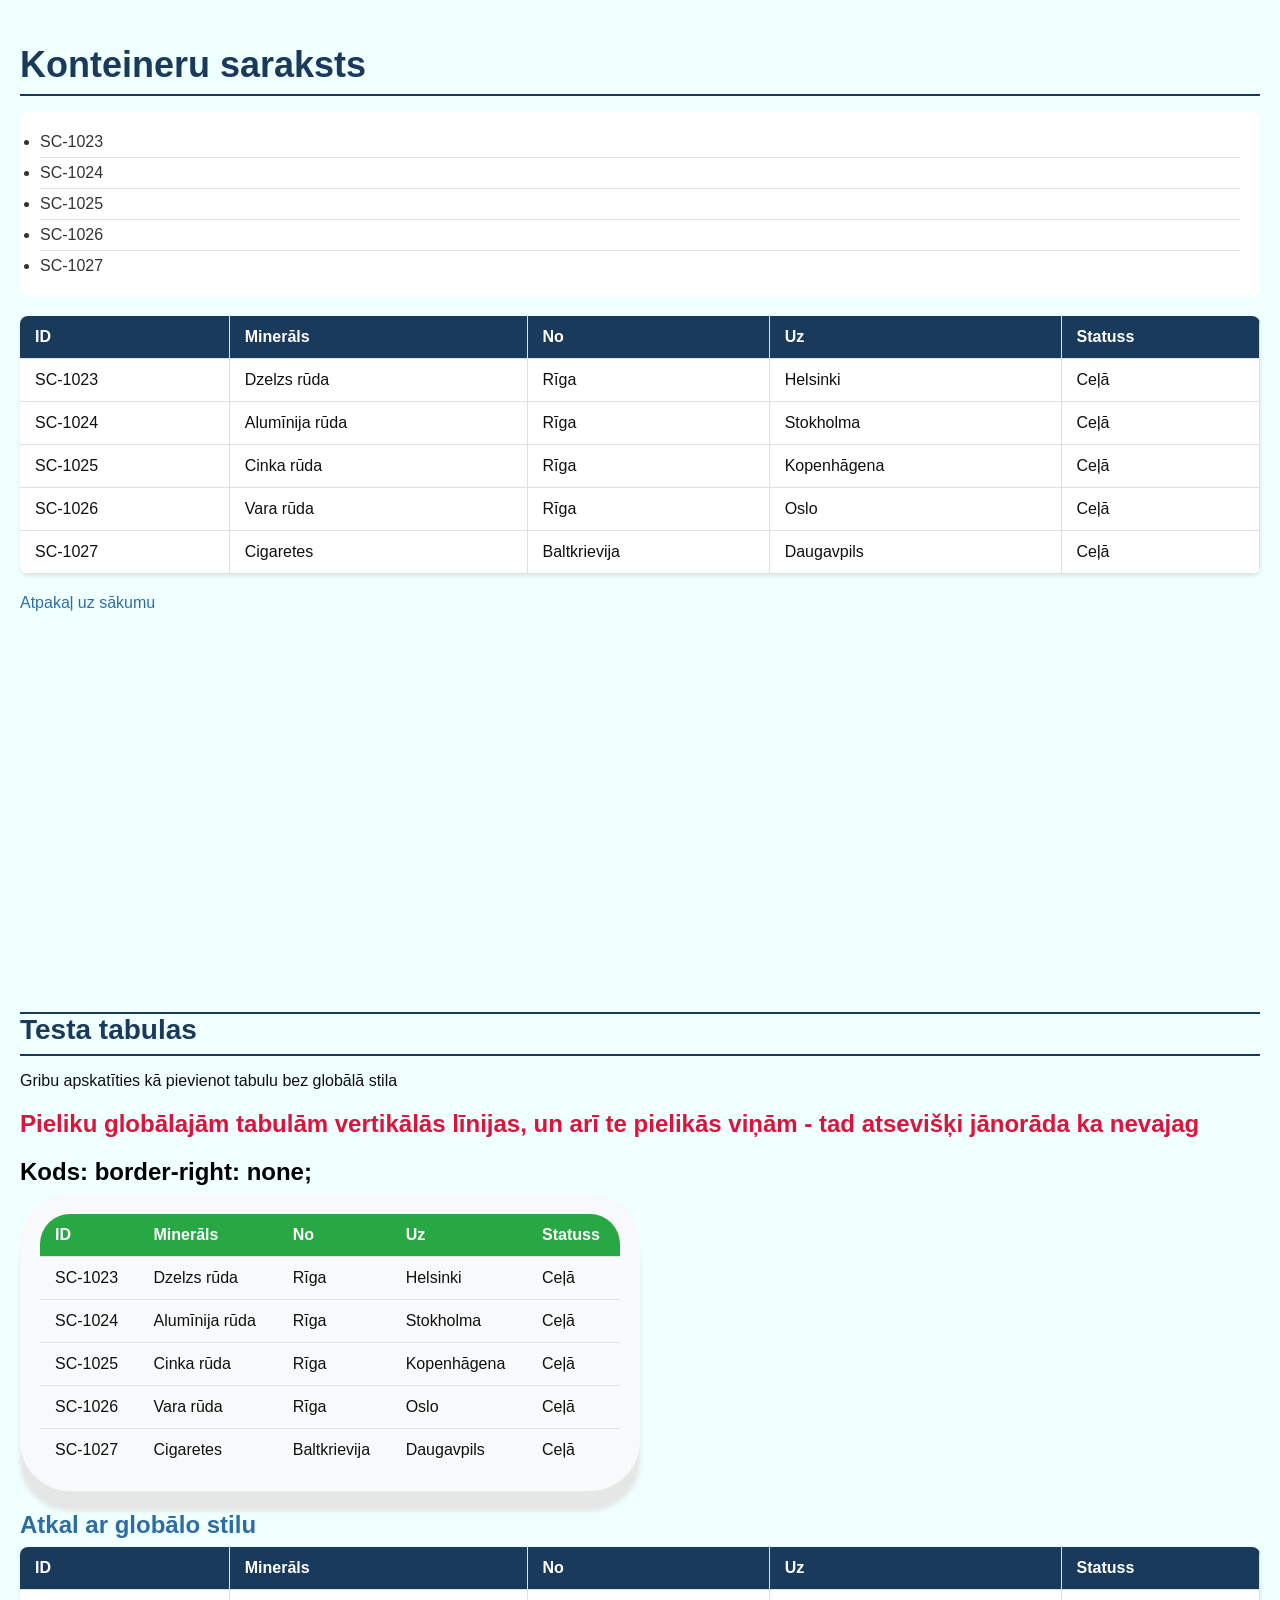
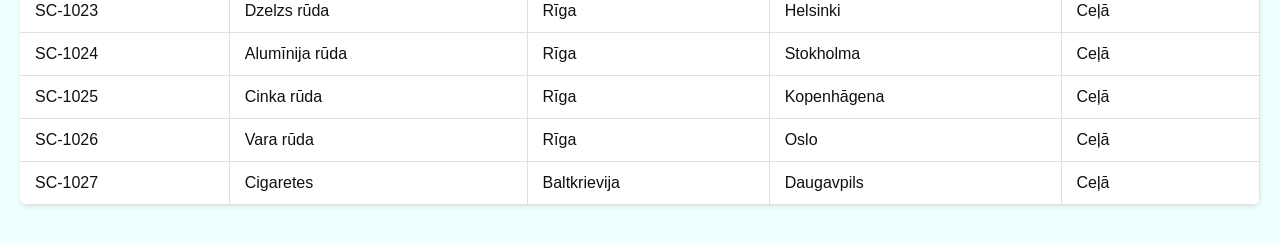
==== html/konteineri.html @ 4b318514 "Pievieno HTML projektu" ====
<!DOCTYPE html>
<html lang="lv">
    <head>
        <meta charset="UTF-8">
        <title>Konteineri</title>
        <link rel="stylesheet" href="style.css">
</head>
    <body>
        <h1>Konteineru saraksts</h1>

        <ul>
            <li>SC-1023</li>
            <li>SC-1024</li>
            <li>SC-1025</li>
            <li>SC-1026</li>
            <li>SC-1027</li>
        </ul>
        
    </body>
<table>

<thead>
    <tr>
        <th>ID</th>
        <th>Minerāls</th>
        <th>No</th>
        <th>Uz</th>
        <th>Statuss</th>
    </tr>
</thead>

<tbody>
    <tr>
        <td>SC-1023</td>
        <td>Dzelzs rūda</td>
        <td>Rīga</td>
        <td>Helsinki</td>
        <td>Ceļā</td>
    </tr>
    <tr>
        <td>SC-1024</td>
        <td>Alumīnija rūda</td>
        <td>Rīga</td>
        <td>Stokholma</td>
        <td>Ceļā</td>
    </tr>
    <tr>
        <td>SC-1025</td>
        <td>Cinka rūda</td>
        <td>Rīga</td>
        <td>Kopenhāgena</td>
        <td>Ceļā</td>
    </tr>
    <tr>
        <td>SC-1026</td>
        <td>Vara rūda</td>
        <td>Rīga</td>
        <td>Oslo</td>
        <td>Ceļā</td>
    </tr>
    <tr>
        <td>SC-1027</td>
        <td>Cigaretes</td>
        <td>Baltkrievija</td>
        <td>Daugavpils</td>
        <td>Ceļā</td>
    </tr>


</table>

<p><a href="index.html">Atpakaļ uz sākumu</a></p> 

<h3>Testa tabulas</h3>

<p>Gribu apskatīties kā pievienot tabulu bez globālā stila</p>

<h2 style="color: crimson;">Pieliku globālajām tabulām vertikālās līnijas, un arī te pielikās viņām - tad atsevišķi jānorāda ka nevajag</h2>
<h2 style="color: black;">Kods: border-right: none;</h2>

<table class="table-alt">

<thead>
    <tr>
        <th>ID</th>
        <th>Minerāls</th>
        <th>No</th>
        <th>Uz</th>
        <th>Statuss</th>
    </tr>
</thead>

<tbody>
    <tr>
        <td>SC-1023</td>
        <td>Dzelzs rūda</td>
        <td>Rīga</td>
        <td>Helsinki</td>
        <td>Ceļā</td>
    </tr>
    <tr>
        <td>SC-1024</td>
        <td>Alumīnija rūda</td>
        <td>Rīga</td>
        <td>Stokholma</td>
        <td>Ceļā</td>
    </tr>
    <tr>
        <td>SC-1025</td>
        <td>Cinka rūda</td>
        <td>Rīga</td>
        <td>Kopenhāgena</td>
        <td>Ceļā</td>
    </tr>
    <tr>
        <td>SC-1026</td>
        <td>Vara rūda</td>
        <td>Rīga</td>
        <td>Oslo</td>
        <td>Ceļā</td>
    </tr>
    <tr>
        <td>SC-1027</td>
        <td>Cigaretes</td>          
        <td>Baltkrievija</td>
        <td>Daugavpils</td>
        <td>Ceļā</td>
    </tr>
</table>

<h2>Atkal ar globālo stilu</h2>

<table>

<thead>
    <tr>
        <th>ID</th>
        <th>Minerāls</th>
        <th>No</th>
        <th>Uz</th>
        <th>Statuss</th>
    </tr>
</thead>

<tbody>
    <tr>
        <td>SC-1023</td>
        <td>Dzelzs rūda</td>
        <td>Rīga</td>
        <td>Helsinki</td>
        <td>Ceļā</td>
    </tr>
    <tr>
        <td>SC-1024</td>
        <td>Alumīnija rūda</td>
        <td>Rīga</td>
        <td>Stokholma</td>
        <td>Ceļā</td>
    </tr>
    <tr>
        <td>SC-1025</td>
        <td>Cinka rūda</td>
        <td>Rīga</td>
        <td>Kopenhāgena</td>
        <td>Ceļā</td>
    </tr>
    <tr>
        <td>SC-1026</td>
        <td>Vara rūda</td>
        <td>Rīga</td>
        <td>Oslo</td>
        <td>Ceļā</td>
    </tr>
    <tr>
        <td>SC-1027</td>
        <td>Cigaretes</td>
        <td>Baltkrievija</td>
        <td>Daugavpils</td>
        <td>Ceļā</td>
    </tr>


</table>

<!-- <p><a href="index.html">Atpakaļ uz sākumu</a></p> -->


</html>
---- html/style.css ----
body {
    font-family: Arial, sans-serif;
    background-color: azure;
    color: #101010 ;
    margin: auto;
    padding: 20px;

}


h1 {
    color: #1a3a5c;       
    font-size: 36px;       
    margin-bottom: 10px;   
    border-bottom: 2px solid #1a3a5c;
    padding-bottom: 8px;
}

h2 {
    color: #2e6da4;       
    font-size: 24px;
    margin-bottom: 8px;
}

h3 {
    color: #1a3a5c;       
    font-size: 28px;       
    margin-bottom: 10px;
    margin-top: 400px;   
    border-bottom: 2px solid #1a3a5c;
    border-top: 2px solid #1a3a5c;
    padding-bottom: 8px;
}


ul {
    background-color: #ffffff;   
    padding: 15px 20px;          
    border-radius: 8px;          
    list-style-type: disc;      
    margin-bottom: 20px;

}

li {
    padding: 6px 0;              
    border-bottom: 1px solid #e0e0e0;  
    color: #333333;
}

li:last-child {
    border-bottom: none;        
}


a {
    color: #2e6da4;              
    text-decoration: none;       
}

a:hover {
    color: #1a3a5c;              
    text-decoration: underline; 
}

nav ul {
    background-color: #1a3a5c;  
    padding: 12px 20px;
    border-radius: 8px;
}

nav li {
    border-bottom: 1px solid #2e6da4;
    padding: 8px 0;
}

nav a {
    color: #ffffff;              
    font-weight: bold;
}

nav a:hover {
    color: #a8d0f0;             
}

table {
    width: 100%;
    border-collapse: collapse;
    margin-bottom: 20px;
    background-color: #ffffff;
    border-radius: 8px;
    overflow: hidden;
    box-shadow: 0 2px 4px rgba(0,0,0,0.1);
}

th, td {
    padding: 12px 15px;
    text-align: left;
    border-bottom: 1px solid #e0e0e0;
    border-right: 1px solid #e0e0e0;
}

th {
    background-color: #1a3a5c;
    color: #ffffff;
    font-weight: bold;
}

tbody tr:hover {
    background-color: #f5f5f5;
}


.table-alt {
    width: 50%;
    border-collapse: collapse;
    margin-bottom: 20px;
    background-color: #f8f9fa;
    border-radius: 50px;
    overflow: hidden;
    box-shadow: 0 20px 4px rgba(134, 7, 7, 0.1);
    border: 20px solid #28a745;
}

.table-alt th, .table-alt td {
    padding: 12px 15px;
    text-align: left;
    border-bottom: 1px solid #dee2e6;
    border-right: none;
}

.table-alt th {
    background-color: #28a745;
    color: #ffffff;
    font-weight: bold;
}

.table-alt tbody tr:hover {
    background-color: #e9ecef;
}
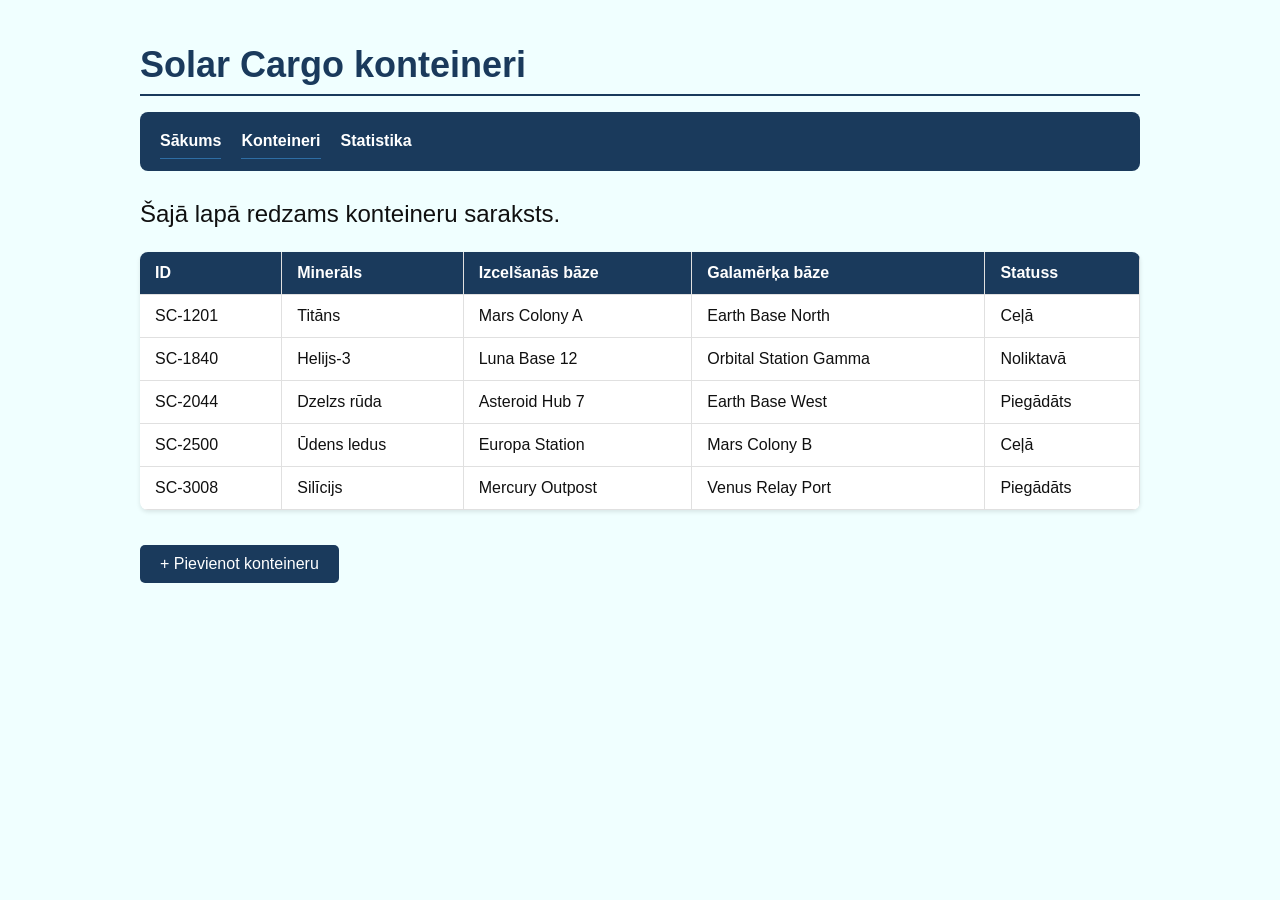
==== commit 14466559: "Pievienota add-container lapa, pārtaisīts dizains" ====
--- a/html/konteineri.html
+++ b/html/konteineri.html
@@ -1,188 +1,78 @@
 <!DOCTYPE html>
 <html lang="lv">
     <head>
-        <meta charset="UTF-8">
-        <title>Konteineri</title>
-        <link rel="stylesheet" href="style.css">
+    <meta charset="UTF-8">
+    <title>Solar Cargo - Konteineri</title>
+    <link rel="stylesheet" href="style.css">
 </head>
-    <body>
-        <h1>Konteineru saraksts</h1>
+<body>
 
+    <h1>Solar Cargo konteineri</h1>
+
+    <nav>
         <ul>
-            <li>SC-1023</li>
-            <li>SC-1024</li>
-            <li>SC-1025</li>
-            <li>SC-1026</li>
-            <li>SC-1027</li>
+            <li><a href="index.html">Sākums</a></li>
+            <li><a href="konteineri.html">Konteineri</a></li>
+            <li><a href="statistika.html">Statistika</a></li>         
         </ul>
-        
-    </body>
-<table>
+    </nav>
 
-<thead>
-    <tr>
-        <th>ID</th>
-        <th>Minerāls</th>
-        <th>No</th>
-        <th>Uz</th>
-        <th>Statuss</th>
-    </tr>
-</thead>
+    <p style="padding-top: 5px; font-size: x-large;">Šajā lapā redzams konteineru saraksts.</p>
 
-<tbody>
-    <tr>
-        <td>SC-1023</td>
-        <td>Dzelzs rūda</td>
-        <td>Rīga</td>
-        <td>Helsinki</td>
-        <td>Ceļā</td>
-    </tr>
-    <tr>
-        <td>SC-1024</td>
-        <td>Alumīnija rūda</td>
-        <td>Rīga</td>
-        <td>Stokholma</td>
-        <td>Ceļā</td>
-    </tr>
-    <tr>
-        <td>SC-1025</td>
-        <td>Cinka rūda</td>
-        <td>Rīga</td>
-        <td>Kopenhāgena</td>
-        <td>Ceļā</td>
-    </tr>
-    <tr>
-        <td>SC-1026</td>
-        <td>Vara rūda</td>
-        <td>Rīga</td>
-        <td>Oslo</td>
-        <td>Ceļā</td>
-    </tr>
-    <tr>
-        <td>SC-1027</td>
-        <td>Cigaretes</td>
-        <td>Baltkrievija</td>
-        <td>Daugavpils</td>
-        <td>Ceļā</td>
-    </tr>
+    <table>
+
+        <tr>
+            <th>ID</th>
+            <th>Minerāls</th>
+            <th>Izcelšanās bāze</th>
+            <th>Galamērķa bāze</th>
+            <th>Statuss</th>
+        </ts>
+
+        <tr>
+            <td>SC-1201</td>
+            <td>Titāns</td>
+            <td>Mars Colony A</td>
+            <td>Earth Base North</td>
+            <td>Ceļā</td>
+        </tr>
+
+        <tr>
+            <td>SC-1840</td>
+            <td>Helijs-3</td>
+            <td>Luna Base 12</td>
+            <td>Orbital Station Gamma
+            <td>Noliktavā</td>
+        </tr>
+
+        <tr>
+            <td>SC-2044</td>
+            <td>Dzelzs rūda</td>
+            <td>Asteroid Hub 7</td>
+            <td>Earth Base West</td>
+            <td>Piegādāts</th>
+        </tr>
+
+        <tr>
+            <td>SC-2500
+            <td>Ūdens ledus</td>
+            <td>Europa Station</td>
+            <td>Mars Colony B</td>
+            <td>Ceļā</td>
+        </tr>
+
+        <tr>
+            <td>SC-3008</td>
+            <td>Silīcijs</td>
+            <td>Mercury Outpost</td>
+            <td>Venus Relay Port</td>
+            <td>Piegādāts</td>
+
+    </table>
 
 
-</table>
-
-<p><a href="index.html">Atpakaļ uz sākumu</a></p> 
-
-<h3>Testa tabulas</h3>
-
-<p>Gribu apskatīties kā pievienot tabulu bez globālā stila</p>
-
-<h2 style="color: crimson;">Pieliku globālajām tabulām vertikālās līnijas, un arī te pielikās viņām - tad atsevišķi jānorāda ka nevajag</h2>
-<h2 style="color: black;">Kods: border-right: none;</h2>
-
-<table class="table-alt">
-
-<thead>
-    <tr>
-        <th>ID</th>
-        <th>Minerāls</th>
-        <th>No</th>
-        <th>Uz</th>
-        <th>Statuss</th>
-    </tr>
-</thead>
-
-<tbody>
-    <tr>
-        <td>SC-1023</td>
-        <td>Dzelzs rūda</td>
-        <td>Rīga</td>
-        <td>Helsinki</td>
-        <td>Ceļā</td>
-    </tr>
-    <tr>
-        <td>SC-1024</td>
-        <td>Alumīnija rūda</td>
-        <td>Rīga</td>
-        <td>Stokholma</td>
-        <td>Ceļā</td>
-    </tr>
-    <tr>
-        <td>SC-1025</td>
-        <td>Cinka rūda</td>
-        <td>Rīga</td>
-        <td>Kopenhāgena</td>
-        <td>Ceļā</td>
-    </tr>
-    <tr>
-        <td>SC-1026</td>
-        <td>Vara rūda</td>
-        <td>Rīga</td>
-        <td>Oslo</td>
-        <td>Ceļā</td>
-    </tr>
-    <tr>
-        <td>SC-1027</td>
-        <td>Cigaretes</td>          
-        <td>Baltkrievija</td>
-        <td>Daugavpils</td>
-        <td>Ceļā</td>
-    </tr>
-</table>
-
-<h2>Atkal ar globālo stilu</h2>
-
-<table>
-
-<thead>
-    <tr>
-        <th>ID</th>
-        <th>Minerāls</th>
-        <th>No</th>
-        <th>Uz</th>
-        <th>Statuss</th>
-    </tr>
-</thead>
-
-<tbody>
-    <tr>
-        <td>SC-1023</td>
-        <td>Dzelzs rūda</td>
-        <td>Rīga</td>
-        <td>Helsinki</td>
-        <td>Ceļā</td>
-    </tr>
-    <tr>
-        <td>SC-1024</td>
-        <td>Alumīnija rūda</td>
-        <td>Rīga</td>
-        <td>Stokholma</td>
-        <td>Ceļā</td>
-    </tr>
-    <tr>
-        <td>SC-1025</td>
-        <td>Cinka rūda</td>
-        <td>Rīga</td>
-        <td>Kopenhāgena</td>
-        <td>Ceļā</td>
-    </tr>
-    <tr>
-        <td>SC-1026</td>
-        <td>Vara rūda</td>
-        <td>Rīga</td>
-        <td>Oslo</td>
-        <td>Ceļā</td>
-    </tr>
-    <tr>
-        <td>SC-1027</td>
-        <td>Cigaretes</td>
-        <td>Baltkrievija</td>
-        <td>Daugavpils</td>
-        <td>Ceļā</td>
-    </tr>
-
-
-</table>
-
-<!-- <p><a href="index.html">Atpakaļ uz sākumu</a></p> -->
-
-
+        
+     <a href="add-container.html" class="btn-add">+ Pievienot konteineru</a></li>
+        
+</body>
 </html>
--- a/html/style.css
+++ b/html/style.css
@@ -2,6 +2,7 @@
     font-family: Arial, sans-serif;
     background-color: azure;
     color: #101010 ;
+    max-width: 1000px;
     margin: auto;
     padding: 20px;
 
@@ -39,7 +40,6 @@
     border-radius: 8px;          
     list-style-type: disc;      
     margin-bottom: 20px;
-
 }
 
 li {
@@ -64,6 +64,9 @@
 }
 
 nav ul {
+    list-style: none;
+    display: flex;
+    gap: 20px;
     background-color: #1a3a5c;  
     padding: 12px 20px;
     border-radius: 8px;
@@ -122,20 +125,45 @@
     border: 20px solid #28a745;
 }
 
-.table-alt th, .table-alt td {
-    padding: 12px 15px;
-    text-align: left;
-    border-bottom: 1px solid #dee2e6;
-    border-right: none;
+.btn-add {
+    display: inline-block;
+    padding: 10px 20px;
+    background-color: #1a3a5c;
+    color: white !important;
+    text-decoration: none;
+    border-radius: 5px;
+    margin-top: 15px;
+    margin-bottom: 20px;
 }
 
-.table-alt th {
-    background-color: #28a745;
-    color: #ffffff;
-    font-weight: bold;
+.btn-add:hover {
+    background-color: #2e6da4;
+    text-decoration: none !important;
 }
 
-.table-alt tbody tr:hover {
-    background-color: #e9ecef;
+.add-container-form {
+    display: flex;
+    flex-direction: column;
+    gap: 12px;
+    max-width: 400px;
+    margin-top: 20px;
 }
 
+.form-group {
+    display: flex;
+    flex-direction: column;
+    gap: 4px;
+}
+
+.form-group input,
+.form-group select {
+    padding: 8px;
+    border: 1px solid #ccc;
+    border-radius: 5px;
+    font-size: 14px;
+}
+
+.form-group label {
+    font-weight: bold;
+    color: #1a3a5c;
+}
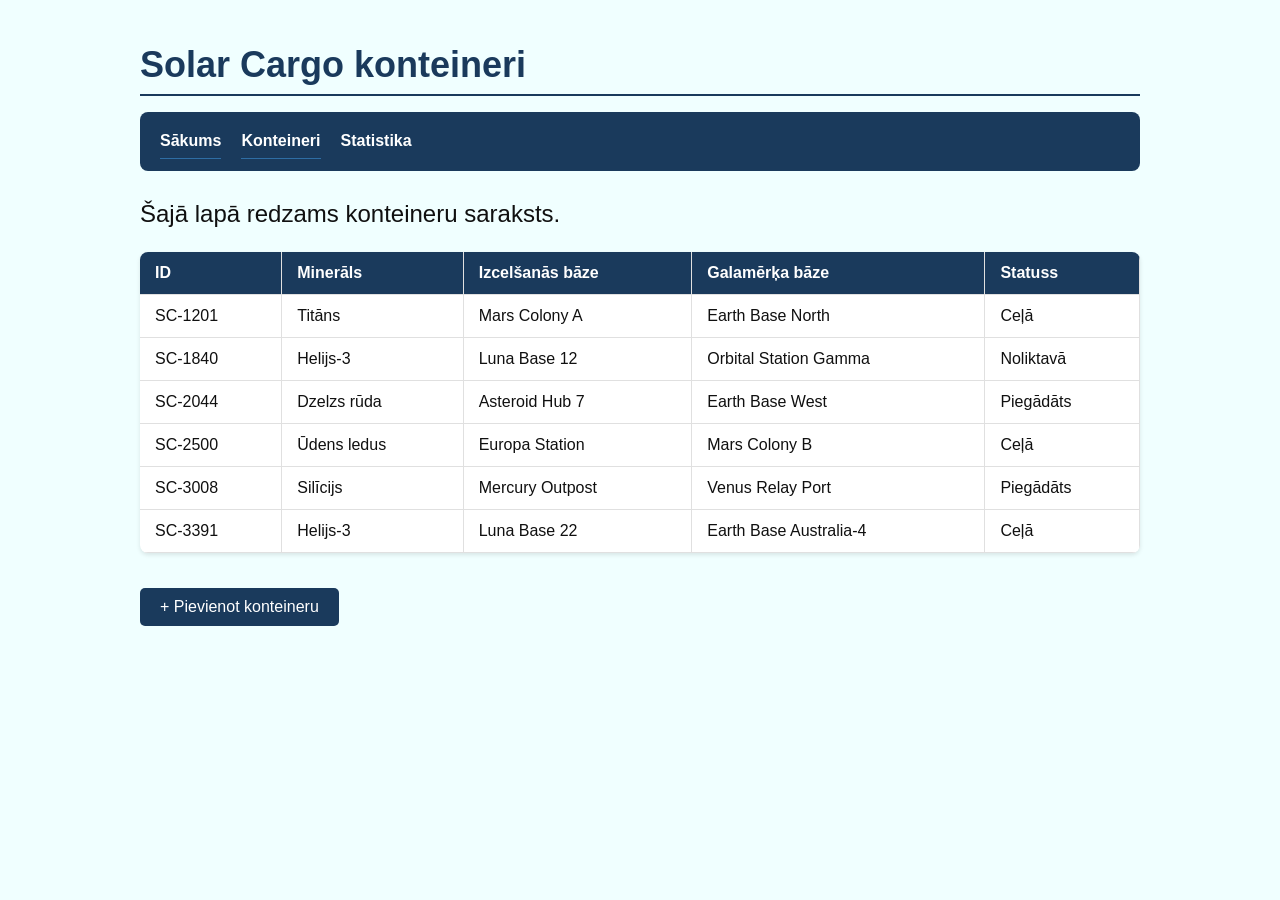
==== commit 2ef802c6: "Pievienota 1 rinda tabulai" ====
--- a/html/konteineri.html
+++ b/html/konteineri.html
@@ -67,11 +67,16 @@
             <td>Mercury Outpost</td>
             <td>Venus Relay Port</td>
             <td>Piegādāts</td>
+        
+        <tr>
+            <td>SC-3391</td>
+            <td>Helijs-3</td>
+            <td>Luna Base 22</td>
+            <td>Earth Base Australia-4</td>
+            <td>Ceļā</td>
 
     </table>
 
-
-        
      <a href="add-container.html" class="btn-add">+ Pievienot konteineru</a></li>
         
 </body>
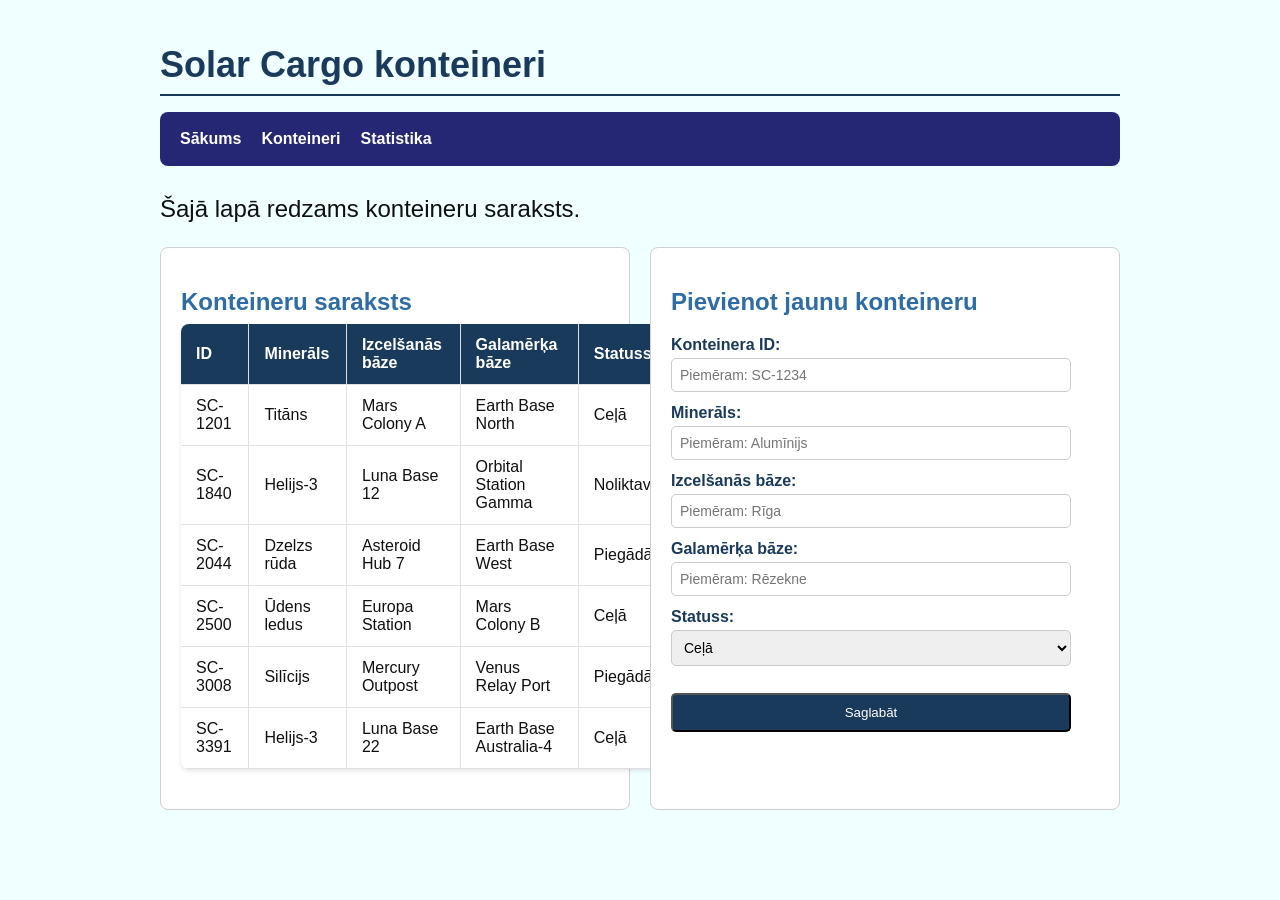
==== commit 2b985c44: "Salauzts" ====
--- a/html/konteineri.html
+++ b/html/konteineri.html
@@ -1,6 +1,6 @@
 <!DOCTYPE html>
 <html lang="lv">
-    <head>
+<head>
     <meta charset="UTF-8">
     <title>Solar Cargo - Konteineri</title>
     <link rel="stylesheet" href="style.css">
@@ -13,71 +13,101 @@
         <ul>
             <li><a href="index.html">Sākums</a></li>
             <li><a href="konteineri.html">Konteineri</a></li>
-            <li><a href="statistika.html">Statistika</a></li>         
+            <li><a href="statistika.html">Statistika</a></li>
         </ul>
     </nav>
 
     <p style="padding-top: 5px; font-size: x-large;">Šajā lapā redzams konteineru saraksts.</p>
 
-    <table>
+    <div class="layout">
 
-        <tr>
-            <th>ID</th>
-            <th>Minerāls</th>
-            <th>Izcelšanās bāze</th>
-            <th>Galamērķa bāze</th>
-            <th>Statuss</th>
-        </ts>
+        <section>
+            <h2>Konteineru saraksts</h2>
+            <table>
+                <tr>
+                    <th>ID</th>
+                    <th>Minerāls</th>
+                    <th>Izcelšanās bāze</th>
+                    <th>Galamērķa bāze</th>
+                    <th>Statuss</th>
+                </tr>
+                <tr>
+                    <td>SC-1201</td>
+                    <td>Titāns</td>
+                    <td>Mars Colony A</td>
+                    <td>Earth Base North</td>
+                    <td>Ceļā</td>
+                </tr>
+                <tr>
+                    <td>SC-1840</td>
+                    <td>Helijs-3</td>
+                    <td>Luna Base 12</td>
+                    <td>Orbital Station Gamma</td>
+                    <td>Noliktavā</td>
+                </tr>
+                <tr>
+                    <td>SC-2044</td>
+                    <td>Dzelzs rūda</td>
+                    <td>Asteroid Hub 7</td>
+                    <td>Earth Base West</td>
+                    <td>Piegādāts</td>
+                </tr>
+                <tr>
+                    <td>SC-2500</td>
+                    <td>Ūdens ledus</td>
+                    <td>Europa Station</td>
+                    <td>Mars Colony B</td>
+                    <td>Ceļā</td>
+                </tr>
+                <tr>
+                    <td>SC-3008</td>
+                    <td>Silīcijs</td>
+                    <td>Mercury Outpost</td>
+                    <td>Venus Relay Port</td>
+                    <td>Piegādāts</td>
+                </tr>
+                <tr>
+                    <td>SC-3391</td>
+                    <td>Helijs-3</td>
+                    <td>Luna Base 22</td>
+                    <td>Earth Base Australia-4</td>
+                    <td>Ceļā</td>
+                </tr>
+            </table>
+        </section>
 
-        <tr>
-            <td>SC-1201</td>
-            <td>Titāns</td>
-            <td>Mars Colony A</td>
-            <td>Earth Base North</td>
-            <td>Ceļā</td>
-        </tr>
+        <section>
+            <h2>Pievienot jaunu konteineru</h2>
+            <form action="#" method="post" class="add-container-form">
+                <div class="form-group">
+                    <label for="container-id">Konteinera ID:</label>
+                    <input type="text" id="container-id" name="container-id" placeholder="Piemēram: SC-1234" required>
+                </div>
+                <div class="form-group">
+                    <label for="mineral-type">Minerāls:</label>
+                    <input type="text" id="mineral-type" name="mineral-type" placeholder="Piemēram: Alumīnijs" required>
+                </div>
+                <div class="form-group">
+                    <label for="origin-base">Izcelšanās bāze:</label>
+                    <input type="text" id="origin-base" name="origin-base" placeholder="Piemēram: Rīga" required>
+                </div>
+                <div class="form-group">
+                    <label for="destination-base">Galamērķa bāze:</label>
+                    <input type="text" id="destination-base" name="destination-base" placeholder="Piemēram: Rēzekne" required>
+                </div>
+                <div class="form-group">
+                    <label for="status">Statuss:</label>
+                    <select id="status" name="status" required>
+                        <option value="cela">Ceļā</option>
+                        <option value="noliktava">Noliktavā</option>
+                        <option value="piegadats">Piegādāts</option>
+                    </select>
+                </div>
+                <button type="submit" class="btn-add">Saglabāt</button>
+            </form>
+        </section>
 
-        <tr>
-            <td>SC-1840</td>
-            <td>Helijs-3</td>
-            <td>Luna Base 12</td>
-            <td>Orbital Station Gamma
-            <td>Noliktavā</td>
-        </tr>
+    </div>
 
-        <tr>
-            <td>SC-2044</td>
-            <td>Dzelzs rūda</td>
-            <td>Asteroid Hub 7</td>
-            <td>Earth Base West</td>
-            <td>Piegādāts</th>
-        </tr>
-
-        <tr>
-            <td>SC-2500
-            <td>Ūdens ledus</td>
-            <td>Europa Station</td>
-            <td>Mars Colony B</td>
-            <td>Ceļā</td>
-        </tr>
-
-        <tr>
-            <td>SC-3008</td>
-            <td>Silīcijs</td>
-            <td>Mercury Outpost</td>
-            <td>Venus Relay Port</td>
-            <td>Piegādāts</td>
-        
-        <tr>
-            <td>SC-3391</td>
-            <td>Helijs-3</td>
-            <td>Luna Base 22</td>
-            <td>Earth Base Australia-4</td>
-            <td>Ceļā</td>
-
-    </table>
-
-     <a href="add-container.html" class="btn-add">+ Pievienot konteineru</a></li>
-        
 </body>
 </html>
--- a/html/style.css
+++ b/html/style.css
@@ -1,99 +1,111 @@
+/* ===== Pamata lapa ===== */
 body {
     font-family: Arial, sans-serif;
     background-color: azure;
-    color: #101010 ;
+    color: #101010;
+    max-width: 1000px;
+    margin: auto;        /* centrē lapu */
+    padding: 20px;
+}
+
+* {
+    box-sizing: border-box;
+}
+
+.container {
     max-width: 1000px;
     margin: auto;
-    padding: 20px;
-
+    padding: 0 20px;
 }
 
-
+/* ===== Virsraksti ===== */
 h1 {
-    color: #1a3a5c;       
-    font-size: 36px;       
-    margin-bottom: 10px;   
+    color: #1a3a5c;
+    font-size: 36px;
+    margin-bottom: 10px;
     border-bottom: 2px solid #1a3a5c;
     padding-bottom: 8px;
 }
 
 h2 {
-    color: #2e6da4;       
+    color: #2e6da4;
     font-size: 24px;
     margin-bottom: 8px;
 }
 
-h3 {
-    color: #1a3a5c;       
-    font-size: 28px;       
-    margin-bottom: 10px;
-    margin-top: 400px;   
-    border-bottom: 2px solid #1a3a5c;
-    border-top: 2px solid #1a3a5c;
-    padding-bottom: 8px;
-}
-
-
+/* ===== Saraksti ===== */
 ul {
-    background-color: #ffffff;   
-    padding: 15px 20px;          
-    border-radius: 8px;          
-    list-style-type: disc;      
+    background-color: #ffffff;
+    padding: 15px 20px;
+    border-radius: 8px;
+    list-style-type: disc;
     margin-bottom: 20px;
 }
 
 li {
-    padding: 6px 0;              
-    border-bottom: 1px solid #e0e0e0;  
+    padding: 6px 0;
+    border-bottom: 1px solid #e0e0e0;
     color: #333333;
 }
 
 li:last-child {
-    border-bottom: none;        
+    border-bottom: none;   /* pēdējai rindai nav apakšlīnijas */
 }
 
-
+/* ===== Saite ===== */
 a {
-    color: #2e6da4;              
-    text-decoration: none;       
+    color: #2e6da4;
+    text-decoration: none;
 }
 
 a:hover {
-    color: #1a3a5c;              
-    text-decoration: underline; 
+    color: #1a3a5c;
+    text-decoration: underline;
 }
 
+/* ===== Navigācija ===== */
 nav ul {
     list-style: none;
     display: flex;
     gap: 20px;
-    background-color: #1a3a5c;  
+    background-color: #262774;
     padding: 12px 20px;
     border-radius: 8px;
 }
 
-nav li {
-    border-bottom: 1px solid #2e6da4;
-    padding: 8px 0;
+nav ul li {
+    border-bottom: none;
 }
 
 nav a {
-    color: #ffffff;              
+    color: #ffffff;
     font-weight: bold;
 }
 
 nav a:hover {
-    color: #a8d0f0;             
+    color: #a8d0f0;
 }
 
+/* ===== Tabula ===== */
 table {
-    width: 100%;
+    min-width: 500px;
     border-collapse: collapse;
     margin-bottom: 20px;
     background-color: #ffffff;
     border-radius: 8px;
     overflow: hidden;
     box-shadow: 0 2px 4px rgba(0,0,0,0.1);
+}
+
+.layout {
+    display: flex;
+    gap: 20px;
+    flex-wrap: wrap;
+}
+
+.layout section {
+    flex: 1;
+    min-width: 280px;
 }
 
 th, td {
@@ -113,18 +125,7 @@
     background-color: #f5f5f5;
 }
 
-
-.table-alt {
-    width: 50%;
-    border-collapse: collapse;
-    margin-bottom: 20px;
-    background-color: #f8f9fa;
-    border-radius: 50px;
-    overflow: hidden;
-    box-shadow: 0 20px 4px rgba(134, 7, 7, 0.1);
-    border: 20px solid #28a745;
-}
-
+/* ===== Poga - Pievienot konteineru ===== */
 .btn-add {
     display: inline-block;
     padding: 10px 20px;
@@ -141,6 +142,7 @@
     text-decoration: none !important;
 }
 
+/* ===== Forma - pievienot konteineru ===== */
 .add-container-form {
     display: flex;
     flex-direction: column;
@@ -167,3 +169,19 @@
     font-weight: bold;
     color: #1a3a5c;
 }
+
+/* ===== Footer ===== */
+footer {
+    text-align: right;
+    padding: 0 20px;
+    color: rgb(211, 23, 23);
+}   
+
+
+section {
+    background-color: #ffffff;
+    border: 1px solid #d0d0d0;
+    padding: 20px;
+    border-radius: 8px;
+    margin-bottom: 20px;
+}
